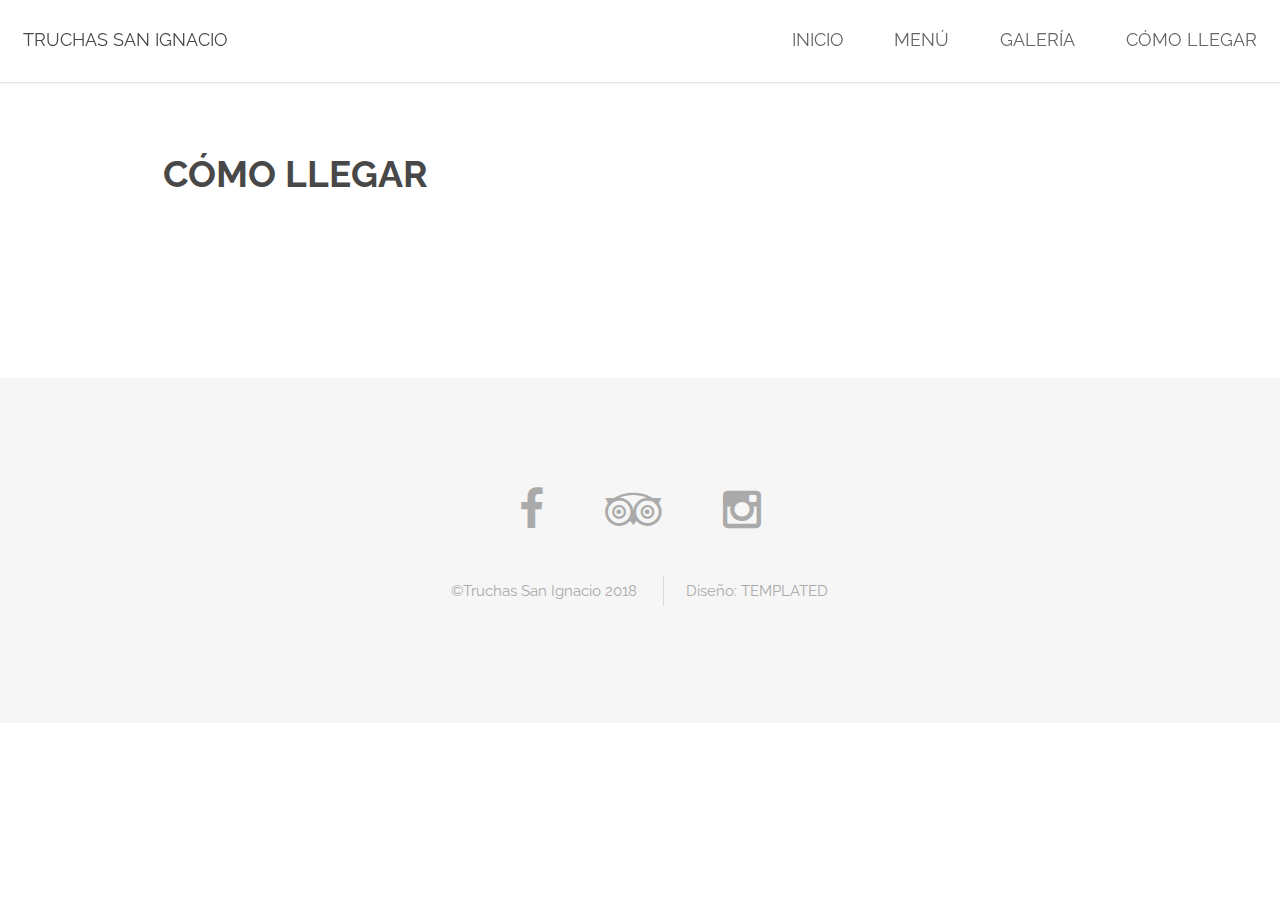
==== ComoLlegar.html @ d3c63e49 "Add files via upload" ====
<!DOCTYPE HTML>
<!--
	Spatial by TEMPLATED
	templated.co @templatedco
	Released for free under the Creative Commons Attribution 3.0 license (templated.co/license)
-->
<html>
	<head>
		<title>Truchas San Ignacio - Cómo Llegar</title>
		<meta charset="utf-8" />
		<meta name="viewport" content="width=device-width, initial-scale=1" />
		<link rel="stylesheet" href="assets/css/main.css" />
	</head>
	<body>

		<!-- Header -->
			<header id="header">
				<h1><a href="welcome.html">Truchas San Ignacio</a></h1>
				<nav id="nav">
					<ul>
						<li><a href="welcome.html">Inicio</a></li>
						<li><a href="Menu.html">Menú</a></li>
						<li><a href="Galeria.html">Galería</a></li>
						<li><a href="Comollegar.html">Cómo llegar</a></li>
					</ul>
				</nav>
			</header>

			<a href="#menu" class="navPanelToggle"><span class="fa fa-bars"></span></a>

		<!-- Main -->
			<section id="main" class="wrapper">
				<div class="container">

					<header class="major special">
						<h2>Cómo Llegar</h2>
						
					</header>

					<a href="#" class="image fit"><img src="images/IMG2.jpg" alt="" /></a>
					

				</div>
			</section>

		<!-- Footer -->
			<footer id="footer">
				<div class="container">
					<ul class="icons">
						<li><a href="https://www.facebook.com/Truchassanignacioorosi/" class="icon fa-facebook"></a></li>
						<li><a href="https://www.tripadvisor.com.mx/Restaurant_Review-g309232-d12902817-Reviews-Truchas_San_Ignacio-Orosi_Province_of_Cartago.html" class="icon fa-tripadvisor"></a></li>
						<li><a href="https://www.instagram.com/truchas_orosi/?hl=es-la" class="icon fa-instagram"></a></li>
					</ul>
					<ul class="copyright">
						<li>&copy;Truchas San Ignacio 2018 </li>
						<li>Diseño: <a href="http://templated.co">TEMPLATED</a></li>
						
					</ul>
				</div>
			</footer>

		<!-- Scripts -->
			<script src="assets/js/jquery.min.js"></script>
			<script src="assets/js/skel.min.js"></script>
			<script src="assets/js/util.js"></script>
			<script src="assets/js/main.js"></script>

	</body>
</html>
---- assets/css/main.css ----
@import url(font-awesome.min.css);
@import url(https://fonts.googleapis.com/css?family=Raleway:400,700);

/*
	Spatial by TEMPLATED
	templated.co @templatedco
	Released for free under the Creative Commons Attribution 3.0 license (templated.co/license)
*/

/* Reset */

	html, body, div, span, applet, object, iframe, h1, h2, h3, h4, h5, h6, p, blockquote, pre, a, abbr, acronym, address, big, cite, code, del, dfn, em, img, ins, kbd, q, s, samp, small, strike, strong, sub, sup, tt, var, b, u, i, center, dl, dt, dd, ol, ul, li, fieldset, form, label, legend, table, caption, tbody, tfoot, thead, tr, th, td, article, aside, canvas, details, embed, figure, figcaption, footer, header, hgroup, menu, nav, output, ruby, section, summary, time, mark, audio, video {
		margin: 0;
		padding: 0;
		border: 0;
		font-size: 100%;
		font: inherit;
		vertical-align: baseline;
	}

	article, aside, details, figcaption, figure, footer, header, hgroup, menu, nav, section {
		display: block;
	}

	body {
		line-height: 1;
	}

	ol, ul {
		list-style: none;
	}

	blockquote, q {
		quotes: none;
	}

	blockquote:before, blockquote:after, q:before, q:after {
		content: '';
		content: none;
	}

	table {
		border-collapse: collapse;
		border-spacing: 0;
	}

	body {
		-webkit-text-size-adjust: none;
	}

/* Box Model */

	*, *:before, *:after {
		-moz-box-sizing: border-box;
		-webkit-box-sizing: border-box;
		box-sizing: border-box;
	}

/* Containers */

	.container {
		margin-left: auto;
		margin-right: auto;
	}

	.container.\31 25\25 {
		width: 100%;
		max-width: 100em;
		min-width: 80em;
	}

	.container.\37 5\25 {
		width: 60em;
	}

	.container.\35 0\25 {
		width: 40em;
	}

	.container.\32 5\25 {
		width: 20em;
	}

	.container {
		width: 80em;
	}

	@media screen and (max-width: 1680px) {

		.container.\31 25\25 {
			width: 100%;
			max-width: 100em;
			min-width: 80em;
		}

		.container.\37 5\25 {
			width: 60em;
		}

		.container.\35 0\25 {
			width: 40em;
		}

		.container.\32 5\25 {
			width: 20em;
		}

		.container {
			width: 80em;
		}

	}

	@media screen and (max-width: 1280px) {

		.container.\31 25\25 {
			width: 100%;
			max-width: 81.25em;
			min-width: 65em;
		}

		.container.\37 5\25 {
			width: 48.75em;
		}

		.container.\35 0\25 {
			width: 32.5em;
		}

		.container.\32 5\25 {
			width: 16.25em;
		}

		.container {
			width: 65em;
		}

	}

	@media screen and (max-width: 980px) {

		.container.\31 25\25 {
			width: 100%;
			max-width: 112.5%;
			min-width: 90%;
		}

		.container.\37 5\25 {
			width: 67.5%;
		}

		.container.\35 0\25 {
			width: 45%;
		}

		.container.\32 5\25 {
			width: 22.5%;
		}

		.container {
			width: 90%;
		}

	}

	@media screen and (max-width: 736px) {

		.container.\31 25\25 {
			width: 100%;
			max-width: 112.5%;
			min-width: 90%;
		}

		.container.\37 5\25 {
			width: 67.5%;
		}

		.container.\35 0\25 {
			width: 45%;
		}

		.container.\32 5\25 {
			width: 22.5%;
		}

		.container {
			width: 90% !important;
		}

	}

	@media screen and (max-width: 480px) {

		.container.\31 25\25 {
			width: 100%;
			max-width: 112.5%;
			min-width: 90%;
		}

		.container.\37 5\25 {
			width: 67.5%;
		}

		.container.\35 0\25 {
			width: 45%;
		}

		.container.\32 5\25 {
			width: 22.5%;
		}

		.container {
			width: 90% !important;
		}

	}

/* Grid */

	.row {
		border-bottom: solid 1px transparent;
		-moz-box-sizing: border-box;
		-webkit-box-sizing: border-box;
		box-sizing: border-box;
	}

	.row > * {
		float: left;
		-moz-box-sizing: border-box;
		-webkit-box-sizing: border-box;
		box-sizing: border-box;
	}

	.row:after, .row:before {
		content: '';
		display: block;
		clear: both;
		height: 0;
	}

	.row.uniform > * > :first-child {
		margin-top: 0;
	}

	.row.uniform > * > :last-child {
		margin-bottom: 0;
	}

	.row.\30 \25 > * {
		padding: 0 0 0 0em;
	}

	.row.\30 \25 {
		margin: 0 0 -1px 0em;
	}

	.row.uniform.\30 \25 > * {
		padding: 0em 0 0 0em;
	}

	.row.uniform.\30 \25 {
		margin: 0em 0 -1px 0em;
	}

	.row > * {
		padding: 0 0 0 2em;
	}

	.row {
		margin: 0 0 -1px -2em;
	}

	.row.uniform > * {
		padding: 2em 0 0 2em;
	}

	.row.uniform {
		margin: -2em 0 -1px -2em;
	}

	.row.\32 00\25 > * {
		padding: 0 0 0 4em;
	}

	.row.\32 00\25 {
		margin: 0 0 -1px -4em;
	}

	.row.uniform.\32 00\25 > * {
		padding: 4em 0 0 4em;
	}

	.row.uniform.\32 00\25 {
		margin: -4em 0 -1px -4em;
	}

	.row.\31 50\25 > * {
		padding: 0 0 0 3em;
	}

	.row.\31 50\25 {
		margin: 0 0 -1px -3em;
	}

	.row.uniform.\31 50\25 > * {
		padding: 3em 0 0 3em;
	}

	.row.uniform.\31 50\25 {
		margin: -3em 0 -1px -3em;
	}

	.row.\35 0\25 > * {
		padding: 0 0 0 1em;
	}

	.row.\35 0\25 {
		margin: 0 0 -1px -1em;
	}

	.row.uniform.\35 0\25 > * {
		padding: 1em 0 0 1em;
	}

	.row.uniform.\35 0\25 {
		margin: -1em 0 -1px -1em;
	}

	.row.\32 5\25 > * {
		padding: 0 0 0 0.5em;
	}

	.row.\32 5\25 {
		margin: 0 0 -1px -0.5em;
	}

	.row.uniform.\32 5\25 > * {
		padding: 0.5em 0 0 0.5em;
	}

	.row.uniform.\32 5\25 {
		margin: -0.5em 0 -1px -0.5em;
	}

	.\31 2u, .\31 2u\24 {
		width: 100%;
		clear: none;
		margin-left: 0;
	}

	.\31 1u, .\31 1u\24 {
		width: 91.6666666667%;
		clear: none;
		margin-left: 0;
	}

	.\31 0u, .\31 0u\24 {
		width: 83.3333333333%;
		clear: none;
		margin-left: 0;
	}

	.\39 u, .\39 u\24 {
		width: 75%;
		clear: none;
		margin-left: 0;
	}

	.\38 u, .\38 u\24 {
		width: 66.6666666667%;
		clear: none;
		margin-left: 0;
	}

	.\37 u, .\37 u\24 {
		width: 58.3333333333%;
		clear: none;
		margin-left: 0;
	}

	.\36 u, .\36 u\24 {
		width: 50%;
		clear: none;
		margin-left: 0;
	}

	.\35 u, .\35 u\24 {
		width: 41.6666666667%;
		clear: none;
		margin-left: 0;
	}

	.\34 u, .\34 u\24 {
		width: 33.3333333333%;
		clear: none;
		margin-left: 0;
	}

	.\33 u, .\33 u\24 {
		width: 25%;
		clear: none;
		margin-left: 0;
	}

	.\32 u, .\32 u\24 {
		width: 16.6666666667%;
		clear: none;
		margin-left: 0;
	}

	.\31 u, .\31 u\24 {
		width: 8.3333333333%;
		clear: none;
		margin-left: 0;
	}

	.\31 2u\24 + *,
	.\31 1u\24 + *,
	.\31 0u\24 + *,
	.\39 u\24 + *,
	.\38 u\24 + *,
	.\37 u\24 + *,
	.\36 u\24 + *,
	.\35 u\24 + *,
	.\34 u\24 + *,
	.\33 u\24 + *,
	.\32 u\24 + *,
	.\31 u\24 + * {
		clear: left;
	}

	.\-11u {
		margin-left: 91.66667%;
	}

	.\-10u {
		margin-left: 83.33333%;
	}

	.\-9u {
		margin-left: 75%;
	}

	.\-8u {
		margin-left: 66.66667%;
	}

	.\-7u {
		margin-left: 58.33333%;
	}

	.\-6u {
		margin-left: 50%;
	}

	.\-5u {
		margin-left: 41.66667%;
	}

	.\-4u {
		margin-left: 33.33333%;
	}

	.\-3u {
		margin-left: 25%;
	}

	.\-2u {
		margin-left: 16.66667%;
	}

	.\-1u {
		margin-left: 8.33333%;
	}

	@media screen and (max-width: 1680px) {

		.row > * {
			padding: 0 0 0 2em;
		}

		.row {
			margin: 0 0 -1px -2em;
		}

		.row.uniform > * {
			padding: 2em 0 0 2em;
		}

		.row.uniform {
			margin: -2em 0 -1px -2em;
		}

		.row.\32 00\25 > * {
			padding: 0 0 0 4em;
		}

		.row.\32 00\25 {
			margin: 0 0 -1px -4em;
		}

		.row.uniform.\32 00\25 > * {
			padding: 4em 0 0 4em;
		}

		.row.uniform.\32 00\25 {
			margin: -4em 0 -1px -4em;
		}

		.row.\31 50\25 > * {
			padding: 0 0 0 3em;
		}

		.row.\31 50\25 {
			margin: 0 0 -1px -3em;
		}

		.row.uniform.\31 50\25 > * {
			padding: 3em 0 0 3em;
		}

		.row.uniform.\31 50\25 {
			margin: -3em 0 -1px -3em;
		}

		.row.\35 0\25 > * {
			padding: 0 0 0 1em;
		}

		.row.\35 0\25 {
			margin: 0 0 -1px -1em;
		}

		.row.uniform.\35 0\25 > * {
			padding: 1em 0 0 1em;
		}

		.row.uniform.\35 0\25 {
			margin: -1em 0 -1px -1em;
		}

		.row.\32 5\25 > * {
			padding: 0 0 0 0.5em;
		}

		.row.\32 5\25 {
			margin: 0 0 -1px -0.5em;
		}

		.row.uniform.\32 5\25 > * {
			padding: 0.5em 0 0 0.5em;
		}

		.row.uniform.\32 5\25 {
			margin: -0.5em 0 -1px -0.5em;
		}

		.\31 2u\28xlarge\29, .\31 2u\24\28xlarge\29 {
			width: 100%;
			clear: none;
			margin-left: 0;
		}

		.\31 1u\28xlarge\29, .\31 1u\24\28xlarge\29 {
			width: 91.6666666667%;
			clear: none;
			margin-left: 0;
		}

		.\31 0u\28xlarge\29, .\31 0u\24\28xlarge\29 {
			width: 83.3333333333%;
			clear: none;
			margin-left: 0;
		}

		.\39 u\28xlarge\29, .\39 u\24\28xlarge\29 {
			width: 75%;
			clear: none;
			margin-left: 0;
		}

		.\38 u\28xlarge\29, .\38 u\24\28xlarge\29 {
			width: 66.6666666667%;
			clear: none;
			margin-left: 0;
		}

		.\37 u\28xlarge\29, .\37 u\24\28xlarge\29 {
			width: 58.3333333333%;
			clear: none;
			margin-left: 0;
		}

		.\36 u\28xlarge\29, .\36 u\24\28xlarge\29 {
			width: 50%;
			clear: none;
			margin-left: 0;
		}

		.\35 u\28xlarge\29, .\35 u\24\28xlarge\29 {
			width: 41.6666666667%;
			clear: none;
			margin-left: 0;
		}

		.\34 u\28xlarge\29, .\34 u\24\28xlarge\29 {
			width: 33.3333333333%;
			clear: none;
			margin-left: 0;
		}

		.\33 u\28xlarge\29, .\33 u\24\28xlarge\29 {
			width: 25%;
			clear: none;
			margin-left: 0;
		}

		.\32 u\28xlarge\29, .\32 u\24\28xlarge\29 {
			width: 16.6666666667%;
			clear: none;
			margin-left: 0;
		}

		.\31 u\28xlarge\29, .\31 u\24\28xlarge\29 {
			width: 8.3333333333%;
			clear: none;
			margin-left: 0;
		}

		.\31 2u\24\28xlarge\29 + *,
		.\31 1u\24\28xlarge\29 + *,
		.\31 0u\24\28xlarge\29 + *,
		.\39 u\24\28xlarge\29 + *,
		.\38 u\24\28xlarge\29 + *,
		.\37 u\24\28xlarge\29 + *,
		.\36 u\24\28xlarge\29 + *,
		.\35 u\24\28xlarge\29 + *,
		.\34 u\24\28xlarge\29 + *,
		.\33 u\24\28xlarge\29 + *,
		.\32 u\24\28xlarge\29 + *,
		.\31 u\24\28xlarge\29 + * {
			clear: left;
		}

		.\-11u\28xlarge\29 {
			margin-left: 91.66667%;
		}

		.\-10u\28xlarge\29 {
			margin-left: 83.33333%;
		}

		.\-9u\28xlarge\29 {
			margin-left: 75%;
		}

		.\-8u\28xlarge\29 {
			margin-left: 66.66667%;
		}

		.\-7u\28xlarge\29 {
			margin-left: 58.33333%;
		}

		.\-6u\28xlarge\29 {
			margin-left: 50%;
		}

		.\-5u\28xlarge\29 {
			margin-left: 41.66667%;
		}

		.\-4u\28xlarge\29 {
			margin-left: 33.33333%;
		}

		.\-3u\28xlarge\29 {
			margin-left: 25%;
		}

		.\-2u\28xlarge\29 {
			margin-left: 16.66667%;
		}

		.\-1u\28xlarge\29 {
			margin-left: 8.33333%;
		}

	}

	@media screen and (max-width: 1280px) {

		.row > * {
			padding: 0 0 0 1.5em;
		}

		.row {
			margin: 0 0 -1px -1.5em;
		}

		.row.uniform > * {
			padding: 1.5em 0 0 1.5em;
		}

		.row.uniform {
			margin: -1.5em 0 -1px -1.5em;
		}

		.row.\32 00\25 > * {
			padding: 0 0 0 3em;
		}

		.row.\32 00\25 {
			margin: 0 0 -1px -3em;
		}

		.row.uniform.\32 00\25 > * {
			padding: 3em 0 0 3em;
		}

		.row.uniform.\32 00\25 {
			margin: -3em 0 -1px -3em;
		}

		.row.\31 50\25 > * {
			padding: 0 0 0 2.25em;
		}

		.row.\31 50\25 {
			margin: 0 0 -1px -2.25em;
		}

		.row.uniform.\31 50\25 > * {
			padding: 2.25em 0 0 2.25em;
		}

		.row.uniform.\31 50\25 {
			margin: -2.25em 0 -1px -2.25em;
		}

		.row.\35 0\25 > * {
			padding: 0 0 0 0.75em;
		}

		.row.\35 0\25 {
			margin: 0 0 -1px -0.75em;
		}

		.row.uniform.\35 0\25 > * {
			padding: 0.75em 0 0 0.75em;
		}

		.row.uniform.\35 0\25 {
			margin: -0.75em 0 -1px -0.75em;
		}

		.row.\32 5\25 > * {
			padding: 0 0 0 0.375em;
		}

		.row.\32 5\25 {
			margin: 0 0 -1px -0.375em;
		}

		.row.uniform.\32 5\25 > * {
			padding: 0.375em 0 0 0.375em;
		}

		.row.uniform.\32 5\25 {
			margin: -0.375em 0 -1px -0.375em;
		}

		.\31 2u\28large\29, .\31 2u\24\28large\29 {
			width: 100%;
			clear: none;
			margin-left: 0;
		}

		.\31 1u\28large\29, .\31 1u\24\28large\29 {
			width: 91.6666666667%;
			clear: none;
			margin-left: 0;
		}

		.\31 0u\28large\29, .\31 0u\24\28large\29 {
			width: 83.3333333333%;
			clear: none;
			margin-left: 0;
		}

		.\39 u\28large\29, .\39 u\24\28large\29 {
			width: 75%;
			clear: none;
			margin-left: 0;
		}

		.\38 u\28large\29, .\38 u\24\28large\29 {
			width: 66.6666666667%;
			clear: none;
			margin-left: 0;
		}

		.\37 u\28large\29, .\37 u\24\28large\29 {
			width: 58.3333333333%;
			clear: none;
			margin-left: 0;
		}

		.\36 u\28large\29, .\36 u\24\28large\29 {
			width: 50%;
			clear: none;
			margin-left: 0;
		}

		.\35 u\28large\29, .\35 u\24\28large\29 {
			width: 41.6666666667%;
			clear: none;
			margin-left: 0;
		}

		.\34 u\28large\29, .\34 u\24\28large\29 {
			width: 33.3333333333%;
			clear: none;
			margin-left: 0;
		}

		.\33 u\28large\29, .\33 u\24\28large\29 {
			width: 25%;
			clear: none;
			margin-left: 0;
		}

		.\32 u\28large\29, .\32 u\24\28large\29 {
			width: 16.6666666667%;
			clear: none;
			margin-left: 0;
		}

		.\31 u\28large\29, .\31 u\24\28large\29 {
			width: 8.3333333333%;
			clear: none;
			margin-left: 0;
		}

		.\31 2u\24\28large\29 + *,
		.\31 1u\24\28large\29 + *,
		.\31 0u\24\28large\29 + *,
		.\39 u\24\28large\29 + *,
		.\38 u\24\28large\29 + *,
		.\37 u\24\28large\29 + *,
		.\36 u\24\28large\29 + *,
		.\35 u\24\28large\29 + *,
		.\34 u\24\28large\29 + *,
		.\33 u\24\28large\29 + *,
		.\32 u\24\28large\29 + *,
		.\31 u\24\28large\29 + * {
			clear: left;
		}

		.\-11u\28large\29 {
			margin-left: 91.66667%;
		}

		.\-10u\28large\29 {
			margin-left: 83.33333%;
		}

		.\-9u\28large\29 {
			margin-left: 75%;
		}

		.\-8u\28large\29 {
			margin-left: 66.66667%;
		}

		.\-7u\28large\29 {
			margin-left: 58.33333%;
		}

		.\-6u\28large\29 {
			margin-left: 50%;
		}

		.\-5u\28large\29 {
			margin-left: 41.66667%;
		}

		.\-4u\28large\29 {
			margin-left: 33.33333%;
		}

		.\-3u\28large\29 {
			margin-left: 25%;
		}

		.\-2u\28large\29 {
			margin-left: 16.66667%;
		}

		.\-1u\28large\29 {
			margin-left: 8.33333%;
		}

	}

	@media screen and (max-width: 980px) {

		.row > * {
			padding: 0 0 0 1.5em;
		}

		.row {
			margin: 0 0 -1px -1.5em;
		}

		.row.uniform > * {
			padding: 1.5em 0 0 1.5em;
		}

		.row.uniform {
			margin: -1.5em 0 -1px -1.5em;
		}

		.row.\32 00\25 > * {
			padding: 0 0 0 3em;
		}

		.row.\32 00\25 {
			margin: 0 0 -1px -3em;
		}

		.row.uniform.\32 00\25 > * {
			padding: 3em 0 0 3em;
		}

		.row.uniform.\32 00\25 {
			margin: -3em 0 -1px -3em;
		}

		.row.\31 50\25 > * {
			padding: 0 0 0 2.25em;
		}

		.row.\31 50\25 {
			margin: 0 0 -1px -2.25em;
		}

		.row.uniform.\31 50\25 > * {
			padding: 2.25em 0 0 2.25em;
		}

		.row.uniform.\31 50\25 {
			margin: -2.25em 0 -1px -2.25em;
		}

		.row.\35 0\25 > * {
			padding: 0 0 0 0.75em;
		}

		.row.\35 0\25 {
			margin: 0 0 -1px -0.75em;
		}

		.row.uniform.\35 0\25 > * {
			padding: 0.75em 0 0 0.75em;
		}

		.row.uniform.\35 0\25 {
			margin: -0.75em 0 -1px -0.75em;
		}

		.row.\32 5\25 > * {
			padding: 0 0 0 0.375em;
		}

		.row.\32 5\25 {
			margin: 0 0 -1px -0.375em;
		}

		.row.uniform.\32 5\25 > * {
			padding: 0.375em 0 0 0.375em;
		}

		.row.uniform.\32 5\25 {
			margin: -0.375em 0 -1px -0.375em;
		}

		.\31 2u\28medium\29, .\31 2u\24\28medium\29 {
			width: 100%;
			clear: none;
			margin-left: 0;
		}

		.\31 1u\28medium\29, .\31 1u\24\28medium\29 {
			width: 91.6666666667%;
			clear: none;
			margin-left: 0;
		}

		.\31 0u\28medium\29, .\31 0u\24\28medium\29 {
			width: 83.3333333333%;
			clear: none;
			margin-left: 0;
		}

		.\39 u\28medium\29, .\39 u\24\28medium\29 {
			width: 75%;
			clear: none;
			margin-left: 0;
		}

		.\38 u\28medium\29, .\38 u\24\28medium\29 {
			width: 66.6666666667%;
			clear: none;
			margin-left: 0;
		}

		.\37 u\28medium\29, .\37 u\24\28medium\29 {
			width: 58.3333333333%;
			clear: none;
			margin-left: 0;
		}

		.\36 u\28medium\29, .\36 u\24\28medium\29 {
			width: 50%;
			clear: none;
			margin-left: 0;
		}

		.\35 u\28medium\29, .\35 u\24\28medium\29 {
			width: 41.6666666667%;
			clear: none;
			margin-left: 0;
		}

		.\34 u\28medium\29, .\34 u\24\28medium\29 {
			width: 33.3333333333%;
			clear: none;
			margin-left: 0;
		}

		.\33 u\28medium\29, .\33 u\24\28medium\29 {
			width: 25%;
			clear: none;
			margin-left: 0;
		}

		.\32 u\28medium\29, .\32 u\24\28medium\29 {
			width: 16.6666666667%;
			clear: none;
			margin-left: 0;
		}

		.\31 u\28medium\29, .\31 u\24\28medium\29 {
			width: 8.3333333333%;
			clear: none;
			margin-left: 0;
		}

		.\31 2u\24\28medium\29 + *,
		.\31 1u\24\28medium\29 + *,
		.\31 0u\24\28medium\29 + *,
		.\39 u\24\28medium\29 + *,
		.\38 u\24\28medium\29 + *,
		.\37 u\24\28medium\29 + *,
		.\36 u\24\28medium\29 + *,
		.\35 u\24\28medium\29 + *,
		.\34 u\24\28medium\29 + *,
		.\33 u\24\28medium\29 + *,
		.\32 u\24\28medium\29 + *,
		.\31 u\24\28medium\29 + * {
			clear: left;
		}

		.\-11u\28medium\29 {
			margin-left: 91.66667%;
		}

		.\-10u\28medium\29 {
			margin-left: 83.33333%;
		}

		.\-9u\28medium\29 {
			margin-left: 75%;
		}

		.\-8u\28medium\29 {
			margin-left: 66.66667%;
		}

		.\-7u\28medium\29 {
			margin-left: 58.33333%;
		}

		.\-6u\28medium\29 {
			margin-left: 50%;
		}

		.\-5u\28medium\29 {
			margin-left: 41.66667%;
		}

		.\-4u\28medium\29 {
			margin-left: 33.33333%;
		}

		.\-3u\28medium\29 {
			margin-left: 25%;
		}

		.\-2u\28medium\29 {
			margin-left: 16.66667%;
		}

		.\-1u\28medium\29 {
			margin-left: 8.33333%;
		}

	}

	@media screen and (max-width: 736px) {

		.row > * {
			padding: 0 0 0 1.25em;
		}

		.row {
			margin: 0 0 -1px -1.25em;
		}

		.row.uniform > * {
			padding: 1.25em 0 0 1.25em;
		}

		.row.uniform {
			margin: -1.25em 0 -1px -1.25em;
		}

		.row.\32 00\25 > * {
			padding: 0 0 0 2.5em;
		}

		.row.\32 00\25 {
			margin: 0 0 -1px -2.5em;
		}

		.row.uniform.\32 00\25 > * {
			padding: 2.5em 0 0 2.5em;
		}

		.row.uniform.\32 00\25 {
			margin: -2.5em 0 -1px -2.5em;
		}

		.row.\31 50\25 > * {
			padding: 0 0 0 1.875em;
		}

		.row.\31 50\25 {
			margin: 0 0 -1px -1.875em;
		}

		.row.uniform.\31 50\25 > * {
			padding: 1.875em 0 0 1.875em;
		}

		.row.uniform.\31 50\25 {
			margin: -1.875em 0 -1px -1.875em;
		}

		.row.\35 0\25 > * {
			padding: 0 0 0 0.625em;
		}

		.row.\35 0\25 {
			margin: 0 0 -1px -0.625em;
		}

		.row.uniform.\35 0\25 > * {
			padding: 0.625em 0 0 0.625em;
		}

		.row.uniform.\35 0\25 {
			margin: -0.625em 0 -1px -0.625em;
		}

		.row.\32 5\25 > * {
			padding: 0 0 0 0.3125em;
		}

		.row.\32 5\25 {
			margin: 0 0 -1px -0.3125em;
		}

		.row.uniform.\32 5\25 > * {
			padding: 0.3125em 0 0 0.3125em;
		}

		.row.uniform.\32 5\25 {
			margin: -0.3125em 0 -1px -0.3125em;
		}

		.\31 2u\28small\29, .\31 2u\24\28small\29 {
			width: 100%;
			clear: none;
			margin-left: 0;
		}

		.\31 1u\28small\29, .\31 1u\24\28small\29 {
			width: 91.6666666667%;
			clear: none;
			margin-left: 0;
		}

		.\31 0u\28small\29, .\31 0u\24\28small\29 {
			width: 83.3333333333%;
			clear: none;
			margin-left: 0;
		}

		.\39 u\28small\29, .\39 u\24\28small\29 {
			width: 75%;
			clear: none;
			margin-left: 0;
		}

		.\38 u\28small\29, .\38 u\24\28small\29 {
			width: 66.6666666667%;
			clear: none;
			margin-left: 0;
		}

		.\37 u\28small\29, .\37 u\24\28small\29 {
			width: 58.3333333333%;
			clear: none;
			margin-left: 0;
		}

		.\36 u\28small\29, .\36 u\24\28small\29 {
			width: 50%;
			clear: none;
			margin-left: 0;
		}

		.\35 u\28small\29, .\35 u\24\28small\29 {
			width: 41.6666666667%;
			clear: none;
			margin-left: 0;
		}

		.\34 u\28small\29, .\34 u\24\28small\29 {
			width: 33.3333333333%;
			clear: none;
			margin-left: 0;
		}

		.\33 u\28small\29, .\33 u\24\28small\29 {
			width: 25%;
			clear: none;
			margin-left: 0;
		}

		.\32 u\28small\29, .\32 u\24\28small\29 {
			width: 16.6666666667%;
			clear: none;
			margin-left: 0;
		}

		.\31 u\28small\29, .\31 u\24\28small\29 {
			width: 8.3333333333%;
			clear: none;
			margin-left: 0;
		}

		.\31 2u\24\28small\29 + *,
		.\31 1u\24\28small\29 + *,
		.\31 0u\24\28small\29 + *,
		.\39 u\24\28small\29 + *,
		.\38 u\24\28small\29 + *,
		.\37 u\24\28small\29 + *,
		.\36 u\24\28small\29 + *,
		.\35 u\24\28small\29 + *,
		.\34 u\24\28small\29 + *,
		.\33 u\24\28small\29 + *,
		.\32 u\24\28small\29 + *,
		.\31 u\24\28small\29 + * {
			clear: left;
		}

		.\-11u\28small\29 {
			margin-left: 91.66667%;
		}

		.\-10u\28small\29 {
			margin-left: 83.33333%;
		}

		.\-9u\28small\29 {
			margin-left: 75%;
		}

		.\-8u\28small\29 {
			margin-left: 66.66667%;
		}

		.\-7u\28small\29 {
			margin-left: 58.33333%;
		}

		.\-6u\28small\29 {
			margin-left: 50%;
		}

		.\-5u\28small\29 {
			margin-left: 41.66667%;
		}

		.\-4u\28small\29 {
			margin-left: 33.33333%;
		}

		.\-3u\28small\29 {
			margin-left: 25%;
		}

		.\-2u\28small\29 {
			margin-left: 16.66667%;
		}

		.\-1u\28small\29 {
			margin-left: 8.33333%;
		}

	}

	@media screen and (max-width: 480px) {

		.row > * {
			padding: 0 0 0 1.25em;
		}

		.row {
			margin: 0 0 -1px -1.25em;
		}

		.row.uniform > * {
			padding: 1.25em 0 0 1.25em;
		}

		.row.uniform {
			margin: -1.25em 0 -1px -1.25em;
		}

		.row.\32 00\25 > * {
			padding: 0 0 0 2.5em;
		}

		.row.\32 00\25 {
			margin: 0 0 -1px -2.5em;
		}

		.row.uniform.\32 00\25 > * {
			padding: 2.5em 0 0 2.5em;
		}

		.row.uniform.\32 00\25 {
			margin: -2.5em 0 -1px -2.5em;
		}

		.row.\31 50\25 > * {
			padding: 0 0 0 1.875em;
		}

		.row.\31 50\25 {
			margin: 0 0 -1px -1.875em;
		}

		.row.uniform.\31 50\25 > * {
			padding: 1.875em 0 0 1.875em;
		}

		.row.uniform.\31 50\25 {
			margin: -1.875em 0 -1px -1.875em;
		}

		.row.\35 0\25 > * {
			padding: 0 0 0 0.625em;
		}

		.row.\35 0\25 {
			margin: 0 0 -1px -0.625em;
		}

		.row.uniform.\35 0\25 > * {
			padding: 0.625em 0 0 0.625em;
		}

		.row.uniform.\35 0\25 {
			margin: -0.625em 0 -1px -0.625em;
		}

		.row.\32 5\25 > * {
			padding: 0 0 0 0.3125em;
		}

		.row.\32 5\25 {
			margin: 0 0 -1px -0.3125em;
		}

		.row.uniform.\32 5\25 > * {
			padding: 0.3125em 0 0 0.3125em;
		}

		.row.uniform.\32 5\25 {
			margin: -0.3125em 0 -1px -0.3125em;
		}

		.\31 2u\28xsmall\29, .\31 2u\24\28xsmall\29 {
			width: 100%;
			clear: none;
			margin-left: 0;
		}

		.\31 1u\28xsmall\29, .\31 1u\24\28xsmall\29 {
			width: 91.6666666667%;
			clear: none;
			margin-left: 0;
		}

		.\31 0u\28xsmall\29, .\31 0u\24\28xsmall\29 {
			width: 83.3333333333%;
			clear: none;
			margin-left: 0;
		}

		.\39 u\28xsmall\29, .\39 u\24\28xsmall\29 {
			width: 75%;
			clear: none;
			margin-left: 0;
		}

		.\38 u\28xsmall\29, .\38 u\24\28xsmall\29 {
			width: 66.6666666667%;
			clear: none;
			margin-left: 0;
		}

		.\37 u\28xsmall\29, .\37 u\24\28xsmall\29 {
			width: 58.3333333333%;
			clear: none;
			margin-left: 0;
		}

		.\36 u\28xsmall\29, .\36 u\24\28xsmall\29 {
			width: 50%;
			clear: none;
			margin-left: 0;
		}

		.\35 u\28xsmall\29, .\35 u\24\28xsmall\29 {
			width: 41.6666666667%;
			clear: none;
			margin-left: 0;
		}

		.\34 u\28xsmall\29, .\34 u\24\28xsmall\29 {
			width: 33.3333333333%;
			clear: none;
			margin-left: 0;
		}

		.\33 u\28xsmall\29, .\33 u\24\28xsmall\29 {
			width: 25%;
			clear: none;
			margin-left: 0;
		}

		.\32 u\28xsmall\29, .\32 u\24\28xsmall\29 {
			width: 16.6666666667%;
			clear: none;
			margin-left: 0;
		}

		.\31 u\28xsmall\29, .\31 u\24\28xsmall\29 {
			width: 8.3333333333%;
			clear: none;
			margin-left: 0;
		}

		.\31 2u\24\28xsmall\29 + *,
		.\31 1u\24\28xsmall\29 + *,
		.\31 0u\24\28xsmall\29 + *,
		.\39 u\24\28xsmall\29 + *,
		.\38 u\24\28xsmall\29 + *,
		.\37 u\24\28xsmall\29 + *,
		.\36 u\24\28xsmall\29 + *,
		.\35 u\24\28xsmall\29 + *,
		.\34 u\24\28xsmall\29 + *,
		.\33 u\24\28xsmall\29 + *,
		.\32 u\24\28xsmall\29 + *,
		.\31 u\24\28xsmall\29 + * {
			clear: left;
		}

		.\-11u\28xsmall\29 {
			margin-left: 91.66667%;
		}

		.\-10u\28xsmall\29 {
			margin-left: 83.33333%;
		}

		.\-9u\28xsmall\29 {
			margin-left: 75%;
		}

		.\-8u\28xsmall\29 {
			margin-left: 66.66667%;
		}

		.\-7u\28xsmall\29 {
			margin-left: 58.33333%;
		}

		.\-6u\28xsmall\29 {
			margin-left: 50%;
		}

		.\-5u\28xsmall\29 {
			margin-left: 41.66667%;
		}

		.\-4u\28xsmall\29 {
			margin-left: 33.33333%;
		}

		.\-3u\28xsmall\29 {
			margin-left: 25%;
		}

		.\-2u\28xsmall\29 {
			margin-left: 16.66667%;
		}

		.\-1u\28xsmall\29 {
			margin-left: 8.33333%;
		}

	}

/* Basic */

	@-ms-viewport {
		width: device-width;
	}

	body {
		-ms-overflow-style: scrollbar;
	}

	@media screen and (max-width: 480px) {

		html, body {
			min-width: 320px;
		}

	}

	body {
		background: #fff;
		padding-top: 6em;
	}

		body.landing {
			padding-top: 0 !important;
		}

		@media screen and (max-width: 980px) {

			body {
				padding-top: 2em;
			}

		}

		body.is-loading *, body.is-loading *:before, body.is-loading *:after {
			-moz-animation: none !important;
			-webkit-animation: none !important;
			-ms-animation: none !important;
			animation: none !important;
			-moz-transition: none !important;
			-webkit-transition: none !important;
			-ms-transition: none !important;
			transition: none !important;
		}

/* Type */

	body {
		background-color: #fff;
		color: #666;
	}

	body, input, select, textarea {
		font-family: "Raleway", Arial, Helvetica, sans-serif;
		font-size: 13pt;
		font-weight: 400;
		line-height: 2em;
	}

		@media screen and (max-width: 1680px) {

			body, input, select, textarea {
				font-size: 11pt;
			}

		}

		@media screen and (max-width: 1280px) {

			body, input, select, textarea {
				font-size: 11pt;
			}

		}

		@media screen and (max-width: 980px) {

			body, input, select, textarea {
				font-size: 12pt;
			}

		}

		@media screen and (max-width: 736px) {

			body, input, select, textarea {
				font-size: 12pt;
			}

		}

		@media screen and (max-width: 480px) {

			body, input, select, textarea {
				font-size: 12pt;
			}

		}

	a {
		text-decoration: underline;
		color: #f32853;
	}

		a:hover {
			text-decoration: none;
		}

	strong, b {
		color: #484848;
		font-weight: 700;
	}

	em, i {
		font-style: italic;
	}

	p {
		margin: 0 0 2em 0;
	}

	h1, h2, h3, h4, h5, h6 {
		color: #484848;
		font-weight: 700;
		line-height: 1em;
		margin: 0 0 1em 0;
		text-transform: uppercase;
	}

		h1 a, h2 a, h3 a, h4 a, h5 a, h6 a {
			color: inherit;
			text-decoration: none;
		}

	h2 {
		font-size: 1.75em;
		line-height: 1.5em;
	}

	h3 {
		font-size: 1.35em;
		line-height: 1.5em;
	}

	h4 {
		font-size: 1.1em;
		line-height: 1.5em;
	}

	h5 {
		font-size: 0.9em;
		line-height: 1.5em;
	}

	h6 {
		font-size: 0.7em;
		line-height: 1.5em;
	}

	sub {
		font-size: 0.8em;
		position: relative;
		top: 0.5em;
	}

	sup {
		font-size: 0.8em;
		position: relative;
		top: -0.5em;
	}

	blockquote {
		border-left: solid 4px;
		font-style: italic;
		margin: 0 0 2em 0;
		padding: 0.5em 0 0.5em 2em;
	}

	code {
		background: rgba(144, 144, 144, 0.075);
		border-radius: 4px;
		border: solid 1px;
		font-family: "Courier New", monospace;
		font-size: 0.9em;
		margin: 0 0.25em;
		padding: 0.25em 0.65em;
	}

	pre {
		-webkit-overflow-scrolling: touch;
		font-family: "Courier New", monospace;
		font-size: 0.9em;
		margin: 0 0 2em 0;
	}

		pre code {
			display: block;
			line-height: 1.75;
			padding: 1em 1.5em;
			overflow-x: auto;
		}

	hr {
		border: 0;
		border-bottom: solid 1px rgba(144, 144, 144, 0.25);
		margin: 2em 0;
	}

		hr.major {
			margin: 3em 0;
		}

	.align-left {
		text-align: left;
	}

	.align-center {
		text-align: center;
	}

	.align-right {
		text-align: right;
	}

/* Box */

	.box {
		border-radius: 4px;
		border: solid 1px rgba(144, 144, 144, 0.25);
		margin-bottom: 2em;
		padding: 1.5em;
	}

		.box > :last-child,
		.box > :last-child > :last-child,
		.box > :last-child > :last-child > :last-child {
			margin-bottom: 0;
		}

		.box.alt {
			border: 0;
			border-radius: 0;
			padding: 0;
		}

/* Button */

	input[type="submit"],
	input[type="reset"],
	input[type="button"],
	button,
	.button {
		-moz-appearance: none;
		-webkit-appearance: none;
		-ms-appearance: none;
		appearance: none;
		-moz-transition: background-color 0.2s ease-in-out, color 0.2s ease-in-out;
		-webkit-transition: background-color 0.2s ease-in-out, color 0.2s ease-in-out;
		-ms-transition: background-color 0.2s ease-in-out, color 0.2s ease-in-out;
		transition: background-color 0.2s ease-in-out, color 0.2s ease-in-out;
		background-color: #128714;
		border-radius: 4px;
		color: #ffffff !important;
		border: 0;
		cursor: pointer;
		display: inline-block;
		font-weight: 700;
		height: 3.15em;
		line-height: 3.25em;
		padding: 0 2.2em;
		text-align: center;
		text-decoration: none;
		text-transform: uppercase;
		white-space: nowrap;
	}

		input[type="submit"]:hover,
		input[type="reset"]:hover,
		input[type="button"]:hover,
		button:hover,
		.button:hover {
			background-color: #3e3c45;
		}

		input[type="submit"]:active,
		input[type="reset"]:active,
		input[type="button"]:active,
		button:active,
		.button:active {
			background-color: #262429;
		}

		input[type="submit"].icon,
		input[type="reset"].icon,
		input[type="button"].icon,
		button.icon,
		.button.icon {
			padding-left: 1.35em;
		}

			input[type="submit"].icon:before,
			input[type="reset"].icon:before,
			input[type="button"].icon:before,
			button.icon:before,
			.button.icon:before {
				margin-right: 0.5em;
			}

		input[type="submit"].fit,
		input[type="reset"].fit,
		input[type="button"].fit,
		button.fit,
		.button.fit {
			display: block;
			margin: 0 0 1em 0;
			width: 100%;
		}

		input[type="submit"].small,
		input[type="reset"].small,
		input[type="button"].small,
		button.small,
		.button.small {
			font-size: 0.8em;
		}

		input[type="submit"].big,
		input[type="reset"].big,
		input[type="button"].big,
		button.big,
		.button.big {
			font-size: 1.35em;
		}

		input[type="submit"].disabled, input[type="submit"]:disabled,
		input[type="reset"].disabled,
		input[type="reset"]:disabled,
		input[type="button"].disabled,
		input[type="button"]:disabled,
		button.disabled,
		button:disabled,
		.button.disabled,
		.button:disabled {
			-moz-pointer-events: none;
			-webkit-pointer-events: none;
			-ms-pointer-events: none;
			pointer-events: none;
			background-color: #666 !important;
			box-shadow: inset 0 -0.15em 0 0 rgba(0, 0, 0, 0.15);
			color: #fff !important;
			cursor: default;
			opacity: 0.25;
		}

		input[type="submit"].alt,
		input[type="reset"].alt,
		input[type="button"].alt,
		button.alt,
		.button.alt {
			background-color: transparent;
			box-shadow: inset 0 0 0 2px rgba(144, 144, 144, 0.25);
			color: #484848 !important;
		}

			input[type="submit"].alt:hover,
			input[type="reset"].alt:hover,
			input[type="button"].alt:hover,
			button.alt:hover,
			.button.alt:hover {
				background-color: rgba(144, 144, 144, 0.075);
			}

			input[type="submit"].alt:active,
			input[type="reset"].alt:active,
			input[type="button"].alt:active,
			button.alt:active,
			.button.alt:active {
				background-color: rgba(144, 144, 144, 0.2);
			}

			input[type="submit"].alt.icon:before,
			input[type="reset"].alt.icon:before,
			input[type="button"].alt.icon:before,
			button.alt.icon:before,
			.button.alt.icon:before {
				color: #aaa;
			}

		input[type="submit"].special,
		input[type="reset"].special,
		input[type="button"].special,
		button.special,
		.button.special {
			background-color: #f32853;
			color: #ffffff !important;
		}

			input[type="submit"].special:hover,
			input[type="reset"].special:hover,
			input[type="button"].special:hover,
			button.special:hover,
			.button.special:hover {
				background-color: #f44066;
			}

			input[type="submit"].special:active,
			input[type="reset"].special:active,
			input[type="button"].special:active,
			button.special:active,
			.button.special:active {
				background-color: #f21040;
			}

		@media screen and (max-width: 480px) {

			input[type="submit"],
			input[type="reset"],
			input[type="button"],
			button,
			.button {
				padding: 0;
			}

		}

/* Feature */

	.feature-grid {
		position: relative;
	}

		.feature-grid:after {
			clear: both;
			content: '';
			display: block;
		}

		.feature-grid .feature {
			display: inline-block;
			float: left;
			margin-bottom: 3em;
			width: 50%;
		}

			.feature-grid .feature .content {
				width: 60%;
			}

			.feature-grid .feature .image {
				width: 30%;
			}

				.feature-grid .feature .image img {
					display: inline;
					max-width: 100%;
				}

			.feature-grid .feature:nth-child(odd) .content, .feature-grid .feature:nth-child(odd) .image {
				float: right;
				margin-right: 5%;
				text-align: right;
			}

			.feature-grid .feature:nth-child(even) .content, .feature-grid .feature:nth-child(even) .image {
				float: left;
				margin-left: 5%;
				text-align: left;
			}

		@media screen and (max-width: 1280px) {

			.feature-grid .feature {
				margin-bottom: 2em;
			}

		}

		@media screen and (max-width: 980px) {

			.feature-grid .feature {
				display: block;
				width: 100%;
			}

				.feature-grid .feature .content {
					width: 65%;
				}

				.feature-grid .feature .image {
					margin-left: 0 !important;
					margin-right: 0 !important;
				}

		}

		@media screen and (max-width: 736px) {

			.feature-grid .feature {
				margin-bottom: 1em;
			}

		}

		@media screen and (max-width: 480px) {

			.feature-grid .feature .content,
			.feature-grid .feature .image {
				display: block;
				margin-left: 0 !important;
				margin-right: 0 !important;
				text-align: center !important;
				width: 100%;
			}

			.feature-grid .feature .image {
				margin-bottom: 1em;
			}

		}

/* Form */

	form {
		margin: 0 0 2em 0;
	}

	label {
		color: #484848;
		display: block;
		font-size: 0.9em;
		font-weight: 700;
		margin: 0 0 1em 0;
	}

	input[type="text"],
	input[type="password"],
	input[type="email"],
	select,
	textarea {
		-moz-appearance: none;
		-webkit-appearance: none;
		-ms-appearance: none;
		appearance: none;
		background: rgba(144, 144, 144, 0.075);
		border-radius: 4px;
		border: none;
		border: solid 1px rgba(144, 144, 144, 0.25);
		color: inherit;
		display: block;
		outline: 0;
		padding: 0 1em;
		text-decoration: none;
		width: 100%;
	}

		input[type="text"]:invalid,
		input[type="password"]:invalid,
		input[type="email"]:invalid,
		select:invalid,
		textarea:invalid {
			box-shadow: none;
		}

		input[type="text"]:focus,
		input[type="password"]:focus,
		input[type="email"]:focus,
		select:focus,
		textarea:focus {
			border-color: #f32853;
			box-shadow: 0 0 0 1px #f32853;
		}

	.select-wrapper {
		text-decoration: none;
		text-decoration: none;
		display: block;
		position: relative;
	}

		.select-wrapper:before {
			-moz-osx-font-smoothing: grayscale;
			-webkit-font-smoothing: antialiased;
			font-family: FontAwesome;
			font-style: normal;
			font-weight: normal;
			text-transform: none !important;
		}

		.select-wrapper:before {
			content: '\f078';
			color: rgba(144, 144, 144, 0.25);
			display: block;
			height: 2.75em;
			line-height: 2.75em;
			pointer-events: none;
			position: absolute;
			right: 0;
			text-align: center;
			top: 0;
			width: 2.75em;
		}

		.select-wrapper select::-ms-expand {
			display: none;
		}

	input[type="text"],
	input[type="password"],
	input[type="email"],
	select {
		height: 2.75em;
	}

	textarea {
		padding: 0.75em 1em;
	}

	input[type="checkbox"],
	input[type="radio"] {
		-moz-appearance: none;
		-webkit-appearance: none;
		-ms-appearance: none;
		appearance: none;
		display: block;
		float: left;
		margin-right: -2em;
		opacity: 0;
		width: 1em;
		z-index: -1;
	}

		input[type="checkbox"] + label,
		input[type="radio"] + label {
			text-decoration: none;
			color: #666;
			cursor: pointer;
			display: inline-block;
			font-size: 1em;
			font-weight: 400;
			padding-left: 2.4em;
			padding-right: 0.75em;
			position: relative;
		}

			input[type="checkbox"] + label:before,
			input[type="radio"] + label:before {
				-moz-osx-font-smoothing: grayscale;
				-webkit-font-smoothing: antialiased;
				font-family: FontAwesome;
				font-style: normal;
				font-weight: normal;
				text-transform: none !important;
			}

			input[type="checkbox"] + label:before,
			input[type="radio"] + label:before {
				background: rgba(144, 144, 144, 0.075);
				border-radius: 4px;
				border: solid 1px rgba(144, 144, 144, 0.25);
				content: '';
				display: inline-block;
				height: 1.65em;
				left: 0;
				line-height: 1.58125em;
				position: absolute;
				text-align: center;
				top: 0;
				width: 1.65em;
			}

		input[type="checkbox"]:checked + label:before,
		input[type="radio"]:checked + label:before {
			content: '\f00c';
			background: #323037;
			border-color: #323037;
			color: #ffffff;
		}

		input[type="checkbox"]:focus + label:before,
		input[type="radio"]:focus + label:before {
			border-color: #f32853;
			box-shadow: 0 0 0 1px #f32853;
		}

	input[type="checkbox"] + label:before {
		border-radius: 4px;
	}

	input[type="radio"] + label:before {
		border-radius: 100%;
	}

	::-webkit-input-placeholder {
		opacity: 1.0;
		color: #aaa !important;
	}

	:-moz-placeholder {
		opacity: 1.0;
		color: #aaa !important;
	}

	::-moz-placeholder {
		opacity: 1.0;
		color: #aaa !important;
	}

	:-ms-input-placeholder {
		opacity: 1.0;
		color: #aaa !important;
	}

	.formerize-placeholder {
		opacity: 1.0;
		color: #aaa !important;
	}

/* Icon */

	.icon {
		text-decoration: none;
		border-bottom: none;
		position: relative;
	}

		.icon:before {
			-moz-osx-font-smoothing: grayscale;
			-webkit-font-smoothing: antialiased;
			font-family: FontAwesome;
			font-style: normal;
			font-weight: normal;
			text-transform: none !important;
		}

		.icon > .label {
			display: none;
		}

/* Image */

	.image {
		border-radius: 4px;
		border: 0;
		display: inline-block;
		position: relative;
	}

		.image img {
			border-radius: 4px;
			display: block;
		}

		.image.left, .image.right {
			max-width: 40%;
		}

			.image.left img, .image.right img {
				width: 100%;
			}

		.image.left {
			float: left;
			padding: 0 1.5em 1em 0;
			top: 0.25em;
		}

		.image.right {
			float: right;
			padding: 0 0 1em 1.5em;
			top: 0.25em;
		}

		.image.fit {
			display: block;
			margin: 0 0 2em 0;
			width: 100%;
		}

			.image.fit img {
				width: 100%;
			}

		.image.rounded {
			border-radius: 100%;
		}

			.image.rounded img {
				border: solid 0.5em rgba(144, 144, 144, 0.25);
				border-radius: 100%;
			}

		.image.captioned {
			border-radius: 0;
			margin-bottom: 4em;
		}

			.image.captioned img {
				border-radius: 0;
			}

			.image.captioned h3 {
				background-color: #fff;
				box-shadow: 0px 0.0375em 0.125em 0px rgba(0, 0, 0, 0.15);
				display: block;
				padding: 2em 1em;
			}

			@media screen and (max-width: 736px) {

				.image.captioned {
					margin-bottom: 2em;
				}

					.image.captioned h3 {
						padding: 1em;
					}

			}

		.image.main {
			display: block;
			margin: 0 0 3em 0;
			width: 100%;
		}

			.image.main img {
				width: 100%;
			}

/* List */

	ol {
		list-style: decimal;
		margin: 0 0 2em 0;
		padding-left: 1.25em;
	}

		ol li {
			padding-left: 0.25em;
		}

	ul {
		list-style: disc;
		margin: 0 0 2em 0;
		padding-left: 1em;
	}

		ul li {
			padding-left: 0.5em;
		}

		ul.alt {
			list-style: none;
			padding-left: 0;
		}

			ul.alt li {
				border-top: solid 1px rgba(144, 144, 144, 0.25);
				padding: 0.5em 0;
			}

				ul.alt li:first-child {
					border-top: 0;
					padding-top: 0;
				}

		ul.icons {
			cursor: default;
			list-style: none;
			padding-left: 0;
		}

			ul.icons li {
				display: inline-block;
				padding: 0 1em 0 0;
			}

				ul.icons li:last-child {
					padding-right: 0;
				}

				ul.icons li .icon:before {
					font-size: 2em;
				}

		ul.actions {
			cursor: default;
			list-style: none;
			padding-left: 0;
		}

			ul.actions li {
				display: inline-block;
				padding: 0 1em 0 0;
				vertical-align: middle;
			}

				ul.actions li:last-child {
					padding-right: 0;
				}

			ul.actions.small li {
				padding: 0 0.5em 0 0;
			}

			ul.actions.vertical li {
				display: block;
				padding: 1em 0 0 0;
			}

				ul.actions.vertical li:first-child {
					padding-top: 0;
				}

				ul.actions.vertical li > * {
					margin-bottom: 0;
				}

			ul.actions.vertical.small li {
				padding: 0.5em 0 0 0;
			}

				ul.actions.vertical.small li:first-child {
					padding-top: 0;
				}

			ul.actions.fit {
				display: table;
				margin-left: -1em;
				padding: 0;
				table-layout: fixed;
				width: calc(100% + 1em);
			}

				ul.actions.fit li {
					display: table-cell;
					padding: 0 0 0 1em;
				}

					ul.actions.fit li > * {
						margin-bottom: 0;
					}

				ul.actions.fit.small {
					margin-left: -0.5em;
					width: calc(100% + 0.5em);
				}

					ul.actions.fit.small li {
						padding: 0 0 0 0.5em;
					}

			@media screen and (max-width: 480px) {

				ul.actions {
					margin: 0 0 2em 0;
				}

					ul.actions li {
						padding: 1em 0 0 0;
						display: block;
						text-align: center;
						width: 100%;
					}

						ul.actions li:first-child {
							padding-top: 0;
						}

						ul.actions li > * {
							width: 100%;
							margin: 0 !important;
						}

							ul.actions li > *.icon:before {
								margin-left: -2em;
							}

					ul.actions.small li {
						padding: 0.5em 0 0 0;
					}

						ul.actions.small li:first-child {
							padding-top: 0;
						}

			}

	dl {
		margin: 0 0 2em 0;
	}

		dl dt {
			display: block;
			font-weight: 700;
			margin: 0 0 1em 0;
		}

		dl dd {
			margin-left: 2em;
		}

/* Section/Article */

	section.special, article.special {
		text-align: center;
	}

	header p {
		color: #aaa;
		position: relative;
		margin: 0 0 1.5em 0;
		text-transform: uppercase;
	}

	header h2 + p {
		font-size: 1.25em;
		margin-top: -1em;
		line-height: 1.5em;
	}

	header h3 + p {
		font-size: 1.1em;
		margin-top: -0.8em;
		line-height: 1.5em;
	}

	header h4 + p,
	header h5 + p,
	header h6 + p {
		font-size: 0.9em;
		margin-top: -0.6em;
		line-height: 1.5em;
	}

	header.major {
		margin: 0 0 6em 0;
	}

		header.major h2 {
			font-size: 3em;
		}

		header.major h2, header.major h3, header.major h4, header.major h5, header.major h6 {
			display: inline-block;
			margin: 0 0 0.8em;
		}

		header.major p {
			font-size: 1.7em;
			margin-bottom: 0;
		}

	@media screen and (max-width: 1280px) {

		header.major {
			margin-bottom: 4em;
		}

			header.major h2 {
				font-size: 2.5em;
			}

			header.major p {
				font-size: 1.3em;
			}

	}

	@media screen and (max-width: 980px) {

		header.major h2 {
			font-size: 2em;
		}

		header.major p {
			font-size: 1.1em;
		}

	}

	@media screen and (max-width: 736px) {

		header.major {
			margin-bottom: 2em;
		}

	}

	@media screen and (max-width: 480px) {

		header.major h2 {
			font-size: 1.75em;
		}

	}

/* Table */

	.table-wrapper {
		-webkit-overflow-scrolling: touch;
		overflow-x: auto;
	}

	table {
		margin: 0 0 2em 0;
		width: 100%;
	}

		table tbody tr {
			border: solid 1px rgba(144, 144, 144, 0.25);
			border-left: 0;
			border-right: 0;
		}

			table tbody tr:nth-child(2n + 1) {
				background-color: rgba(144, 144, 144, 0.075);
			}

		table td {
			padding: 0.75em 0.75em;
		}

		table th {
			color: #484848;
			font-size: 0.9em;
			font-weight: 700;
			padding: 0 0.75em 0.75em 0.75em;
			text-align: left;
		}

		table thead {
			border-bottom: solid 2px rgba(144, 144, 144, 0.25);
		}

		table tfoot {
			border-top: solid 2px rgba(144, 144, 144, 0.25);
		}

		table.alt {
			border-collapse: separate;
		}

			table.alt tbody tr td {
				border: solid 1px rgba(144, 144, 144, 0.25);
				border-left-width: 0;
				border-top-width: 0;
			}

				table.alt tbody tr td:first-child {
					border-left-width: 1px;
				}

			table.alt tbody tr:first-child td {
				border-top-width: 1px;
			}

			table.alt thead {
				border-bottom: 0;
			}

			table.alt tfoot {
				border-top: 0;
			}

/* Wrapper */

	body.is-touch .wrapper.style3 {
		background-attachment: scroll;
	}

	.wrapper {
		padding: 6em 0 4em 0;
	}

		.wrapper > .inner {
			margin: 0 auto;
			width: 60em;
		}

		.wrapper.style2 {
			background-color: #f6f6f6;
		}

		.wrapper.style3 {
			background-attachment: fixed;
			background-image: url("images/overlay.png"), url("../../images/banner.jpg");
			background-position: center center;
			background-size: cover;
		}

			.wrapper.style3 header.major {
				margin-bottom: 3em;
			}

				.wrapper.style3 header.major h2 {
					color: #ffffff;
				}

				@media screen and (max-width: 1280px) {

					.wrapper.style3 header.major {
						margin-bottom: 2em;
					}

				}

		@media screen and (max-width: 980px) {

			.wrapper {
				padding: 4em 0 2em 0;
			}

		}

		@media screen and (max-width: 736px) {

			.wrapper {
				padding: 3em 0 1em 0;
			}

		}

		@media screen and (max-width: 480px) {

			.wrapper {
				padding: 2em 0 0.1em 0;
			}

		}

/* Header */

	#header {
		background-color: #fff;
		border-bottom: solid 1px rgba(144, 144, 144, 0.25);
		box-shadow: 0px 0.0375em 0.125em 0px rgba(0, 0, 0, 0.05);
		color: #484848;
		cursor: default;
		font-size: 1.25em;
		height: 4.5em;
		left: 0;
		line-height: 4.4em;
		position: fixed;
		text-transform: uppercase;
		top: 0;
		width: 100%;
		z-index: 10000;
		z-index: 10001;
	}

		#header h1 {
			color: #484848;
			font-weight: 400;
			height: inherit;
			left: 1.25em;
			line-height: inherit;
			margin: 0;
			padding: 0;
			position: absolute;
			top: 0;
		}

		#header nav {
			height: inherit;
			line-height: inherit;
			position: absolute;
			right: 1.25em;
			top: 0;
			vertical-align: middle;
		}

			#header nav ul {
				list-style: none;
				margin: 0;
				padding-left: 0;
			}

				#header nav ul li {
					border-radius: 4px;
					display: inline-block;
					margin-left: 2.5em;
					padding-left: 0;
				}

					#header nav ul li a {
						-moz-transition: color 0.2s ease-in-out;
						-webkit-transition: color 0.2s ease-in-out;
						-ms-transition: color 0.2s ease-in-out;
						transition: color 0.2s ease-in-out;
						color: #666;
						display: inline-block;
						text-decoration: none;
					}

						#header nav ul li a:hover {
							color: #484848;
						}

					#header nav ul li:first-child {
						margin-left: 0;
					}

					#header nav ul li .button {
						border-color: rgba(144, 144, 144, 0.25);
						box-shadow: none;
						height: 3em;
						line-height: 2.9em;
						margin-bottom: 0;
						padding: 0 1.5em;
						position: relative;
						top: -0.075em;
						vertical-align: middle;
					}

		#header .container {
			position: relative;
		}

			#header .container h1 {
				left: 0;
			}

			#header .container nav {
				right: 0;
			}

		#header.alt {
			background-color: transparent;
			border: 0;
			box-shadow: none;
			height: 3.25em;
			line-height: 3.25em;
			position: absolute;
		}

			#header.alt h1 {
				color: #ffffff;
				left: 2.5em;
				top: 2em;
			}

				#header.alt h1 a {
					color: #FFF;
				}

			#header.alt nav {
				right: 2em;
				top: 2em;
			}

				#header.alt nav a {
					color: #ddd;
				}

					#header.alt nav a:active, #header.alt nav a:hover {
						color: #FFF;
					}

			#header.alt .button {
				border-color: rgba(255, 255, 255, 0.5);
				color: #ffffff !important;
			}

		@media screen and (max-width: 980px) {

			#header {
				display: none;
			}

		}

/* Menu */

	.navPanelToggle {
		text-decoration: none;
		text-decoration: none;
		height: 100%;
		left: 0;
		position: absolute;
		top: 0;
		width: 100%;
		display: none;
	}

		.navPanelToggle:before {
			-moz-osx-font-smoothing: grayscale;
			-webkit-font-smoothing: antialiased;
			font-family: FontAwesome;
			font-style: normal;
			font-weight: normal;
			text-transform: none !important;
		}

		@media screen and (max-width: 980px) {

			.navPanelToggle {
				display: block;
			}

		}

		.navPanelToggle *:before {
			background: rgba(144, 144, 144, 0.65);
			border-radius: 4px;
			color: #fff;
			display: block;
			font-size: 16px;
			height: 2.25em;
			left: 0.5em;
			line-height: 2.25em;
			position: absolute;
			text-align: center;
			top: 0.5em;
			width: 3.5em;
		}

	#navPanel {
		-moz-transform: translateX(-20em);
		-webkit-transform: translateX(-20em);
		-ms-transform: translateX(-20em);
		transform: translateX(-20em);
		-moz-transition: -moz-transform 0.5s ease, visibility 0.5s;
		-webkit-transition: -webkit-transform 0.5s ease, visibility 0.5s;
		-ms-transition: -ms-transform 0.5s ease, visibility 0.5s;
		transition: transform 0.5s ease, visibility 0.5s;
		-webkit-overflow-scrolling: touch;
		visibility: hidden;
		overflow-y: auto;
		position: fixed;
		left: 0;
		top: 0;
		background: #222;
		color: #fff;
		height: 100%;
		max-width: 80%;
		width: 20em;
		padding: 0.5em 1.25em;
		text-transform: uppercase;
	}

		#navPanel ul {
			list-style: none;
			margin: 0;
			padding: 0;
		}

			#navPanel ul li {
				padding: 0;
			}

				#navPanel ul li:first-child a:not(.button), #navPanel ul li:first-child span:not(.button) {
					border-top: 0;
				}

				#navPanel ul li a:not(.button),
				#navPanel ul li span:not(.button) {
					border-top: solid 1px #555;
					color: #fff;
					display: block;
					padding: 0.75em 0;
					text-decoration: none;
				}

		#navPanel .button {
			width: 100%;
		}

		#navPanel .close {
			text-decoration: none;
			-moz-transition: color 0.2s ease-in-out;
			-webkit-transition: color 0.2s ease-in-out;
			-ms-transition: color 0.2s ease-in-out;
			transition: color 0.2s ease-in-out;
			-webkit-tap-highlight-color: transparent;
			border: 0;
			color: #484848;
			cursor: pointer;
			display: block;
			height: 4em;
			padding-right: 1.25em;
			position: absolute;
			right: 0;
			text-align: right;
			top: 0;
			vertical-align: middle;
			width: 5em;
		}

			#navPanel .close:before {
				-moz-osx-font-smoothing: grayscale;
				-webkit-font-smoothing: antialiased;
				font-family: FontAwesome;
				font-style: normal;
				font-weight: normal;
				text-transform: none !important;
			}

			#navPanel .close:before {
				content: '\f00d';
				width: 3em;
				height: 3em;
				line-height: 3em;
				display: block;
				position: absolute;
				right: 0;
				top: 0;
				text-align: center;
			}

			#navPanel .close:hover {
				color: inherit;
			}

			@media screen and (max-width: 736px) {

				#navPanel .close {
					height: 4em;
					line-height: 4em;
				}

			}

		#navPanel.visible {
			-moz-transform: translateX(0);
			-webkit-transform: translateX(0);
			-ms-transform: translateX(0);
			transform: translateX(0);
			box-shadow: 0 0 1.5em 0 rgba(0, 0, 0, 0.2);
			visibility: visible;
		}

/* Banner */

	body.is-touch #banner {
		background-attachment: scroll;
	}

	#banner {
		padding: 16em 0 13em 0;
		background-attachment: fixed;
		background-image: url("images/overlay.png"), url("../../images/banner.jpg");
		background-position: center top;
		background-size: cover;
		line-height: 1.75;
		text-align: center;
	}

		#banner:last-child {
			margin-bottom: 0;
		}

		#banner h2 {
			color: #ffffff;
			display: inline-block;
			font-size: 3.5em;
			line-height: 1.35;
			margin-bottom: 0.5em;
		}

		#banner p {
			color: #aaa;
			font-size: 1.5em;
			margin-bottom: 1.75em;
			text-transform: uppercase;
		}

		@media screen and (max-width: 1280px) {

			#banner {
				padding: 14em 0 11em 0;
			}

				#banner h2 {
					font-size: 2.5em;
				}

		}

		@media screen and (max-width: 980px) {

			#banner {
				padding: 9em 0 7em 0;
			}

		}

		@media screen and (max-width: 736px) {

			#banner {
				padding: 6em 2em 6em 2em;
			}

				#banner br {
					display: none;
				}

				#banner h2 {
					font-size: 2.25em;
				}

				#banner p {
					font-size: 1.25em;
				}

		}

		@media screen and (max-width: 480px) {

			#banner {
				padding: 4em 2em 4em 2em;
			}

		}

/* Main */

	#main {
		padding-top: 4em;
	}

		@media screen and (max-width: 736px) {

			#main {
				padding-top: 2em;
			}

		}

/* Footer */

	#footer {
		padding: 8em 0 6em 0;
		background: #f6f6f6;
		color: #aaa;
		text-align: center;
	}

		#footer a {
			-moz-transition: color 0.2s ease-in-out;
			-webkit-transition: color 0.2s ease-in-out;
			-ms-transition: color 0.2s ease-in-out;
			transition: color 0.2s ease-in-out;
			color: #aaa;
			text-decoration: none;
		}

			#footer a:active, #footer a:hover {
				color: #666;
			}

		#footer .icons {
			font-size: 1.5em;
		}

			#footer .icons li {
				padding-right: 2.5em;
			}

				#footer .icons li:last-child {
					padding-right: 0;
				}

		#footer .copyright {
			margin: 2em 0;
			padding: 0;
			text-align: center;
		}

			#footer .copyright li {
				border-left: solid 1px rgba(144, 144, 144, 0.25);
				display: inline-block;
				list-style: none;
				margin-left: 1.5em;
				padding-left: 1.5em;
			}

				#footer .copyright li:first-child {
					border-left: 0;
					margin-left: 0;
					padding-left: 0;
				}

		@media screen and (max-width: 980px) {

			#footer {
				padding: 6em 0 4em 0;
			}

		}

		@media screen and (max-width: 736px) {

			#footer {
				padding: 3em 0 2em 0;
			}

				#footer .icons {
					font-size: 1em;
				}

		}

		@media screen and (max-width: 480px) {

			#footer {
				padding: 3em 0 1em 0;
			}

				#footer .copyright li {
					border-left: 0;
					display: block;
					margin: 0;
					padding: 0;
				}

		}
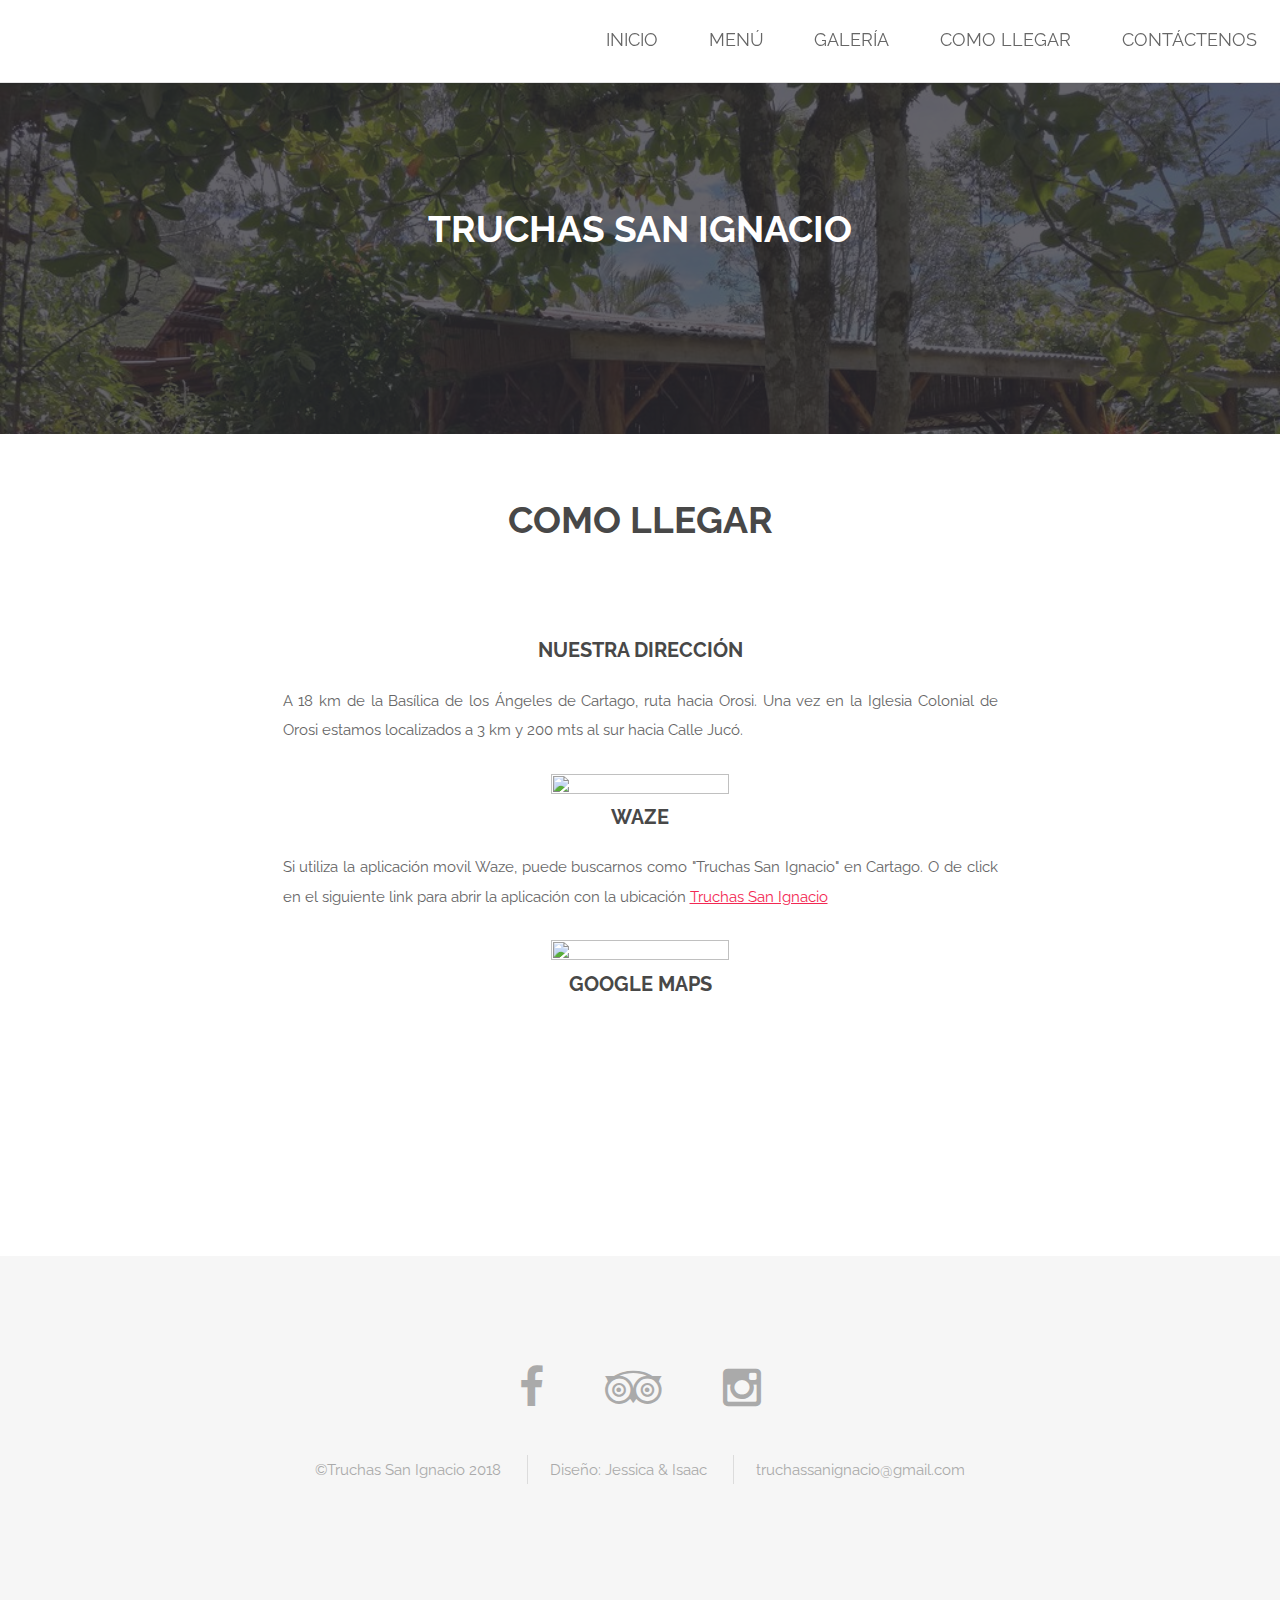
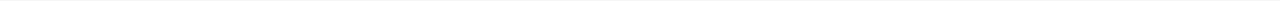
==== commit d717a358: "Update ComoLlegar.html" ====
--- a/ComoLlegar.html
+++ b/ComoLlegar.html
@@ -1,45 +1,56 @@
 <!DOCTYPE HTML>
-<!--
-	Spatial by TEMPLATED
-	templated.co @templatedco
-	Released for free under the Creative Commons Attribution 3.0 license (templated.co/license)
--->
 <html>
 	<head>
-		<title>Truchas San Ignacio - Cómo Llegar</title>
+		<title>Truchas San Ignacio - Como Llegar</title>
 		<meta charset="utf-8" />
 		<meta name="viewport" content="width=device-width, initial-scale=1" />
 		<link rel="stylesheet" href="assets/css/main.css" />
 	</head>
-	<body>
+	<body class="landing">
 
 		<!-- Header -->
 			<header id="header">
-				<h1><a href="welcome.html">Truchas San Ignacio</a></h1>
 				<nav id="nav">
 					<ul>
 						<li><a href="welcome.html">Inicio</a></li>
 						<li><a href="Menu.html">Menú</a></li>
 						<li><a href="Galeria.html">Galería</a></li>
-						<li><a href="Comollegar.html">Cómo llegar</a></li>
+						<li><a href="Comollegar.html">Como llegar</a></li>
+						<li><a href="Contacto.html">Contáctenos</a></li>
 					</ul>
 				</nav>
 			</header>
 
 			<a href="#menu" class="navPanelToggle"><span class="fa fa-bars"></span></a>
+        <!-- Banner -->
+        <section id="banner">
+            <h2>Truchas San ignacio</h2>
 
-		<!-- Main -->
+        </section>
+        
+        <!-- Main -->
 			<section id="main" class="wrapper">
-				<div class="container">
+				<div class="container 75%">
 
 					<header class="major special">
-						<h2>Cómo Llegar</h2>
-						
+						<center><h2>Como Llegar</h2></center> 
 					</header>
-
-					<a href="#" class="image fit"><img src="images/IMG2.jpg" alt="" /></a>
+					<center>
+					<h3>Nuestra Dirección</h3>
+					<p align="justify">A 18 km de la Basílica de los Ángeles de Cartago, ruta hacia Orosi. Una vez en la Iglesia Colonial de Orosi estamos localizados a 3 km y 200 mts al sur hacia Calle Jucó.</p>
 					
-
+					<img src="imagenes/iglesia.jpg" width=50% height=50% />
+				
+					<h3>Waze</h3>
+					<p align="justify">Si utiliza la aplicación movil Waze, puede buscarnos como &quot;Truchas San Ignacio&quot; en Cartago. O de click en el siguiente link para abrir la aplicación con la ubicación
+                    <a href="https://waze.com/ul/hd1sregs38">Truchas San Ignacio</a>
+                    </p>
+					<img src="imagenes/Screenshot_2014-11-03-07-41-09.png" width=50% height=50% />
+					
+					<h3>Google Maps</h3>
+					<iframe src="https://www.google.com/maps/embed?pb=!1m18!1m12!1m3!1d3931.9024312333804!2d-83.85243799999999!3d9.77432300000001!2m3!1f0!2f0!3f0!3m2!1i1024!2i768!4f13.1!3m3!1m2!1s0x8fa1214bfd30bd8d%3A0x636320421179159f!2sTruchas+San+Ignacio!5e0!3m2!1ses!2scr!4v1415581135800" width=100% height=200% frameborder="0" style="border:0"></iframe>
+					<p class=MsoNormal style='margin-bottom:14.0pt'>
+					</center>
 				</div>
 			</section>
 
@@ -49,11 +60,12 @@
 					<ul class="icons">
 						<li><a href="https://www.facebook.com/Truchassanignacioorosi/" class="icon fa-facebook"></a></li>
 						<li><a href="https://www.tripadvisor.com.mx/Restaurant_Review-g309232-d12902817-Reviews-Truchas_San_Ignacio-Orosi_Province_of_Cartago.html" class="icon fa-tripadvisor"></a></li>
-						<li><a href="https://www.instagram.com/truchas_orosi/?hl=es-la" class="icon fa-instagram"></a></li>
+						<li><a href="https://www.instagram.com/truchas_orosi_cr_/?hl=es-la" class="icon fa-instagram"></a></li>
 					</ul>
 					<ul class="copyright">
 						<li>&copy;Truchas San Ignacio 2018 </li>
-						<li>Diseño: <a href="http://templated.co">TEMPLATED</a></li>
+						<li>Diseño: Jessica & Isaac</li>
+                        <li>truchassanignacio@gmail.com</li>
 						
 					</ul>
 				</div>
@@ -66,4 +78,4 @@
 			<script src="assets/js/main.js"></script>
 
 	</body>
-</html>+</html>
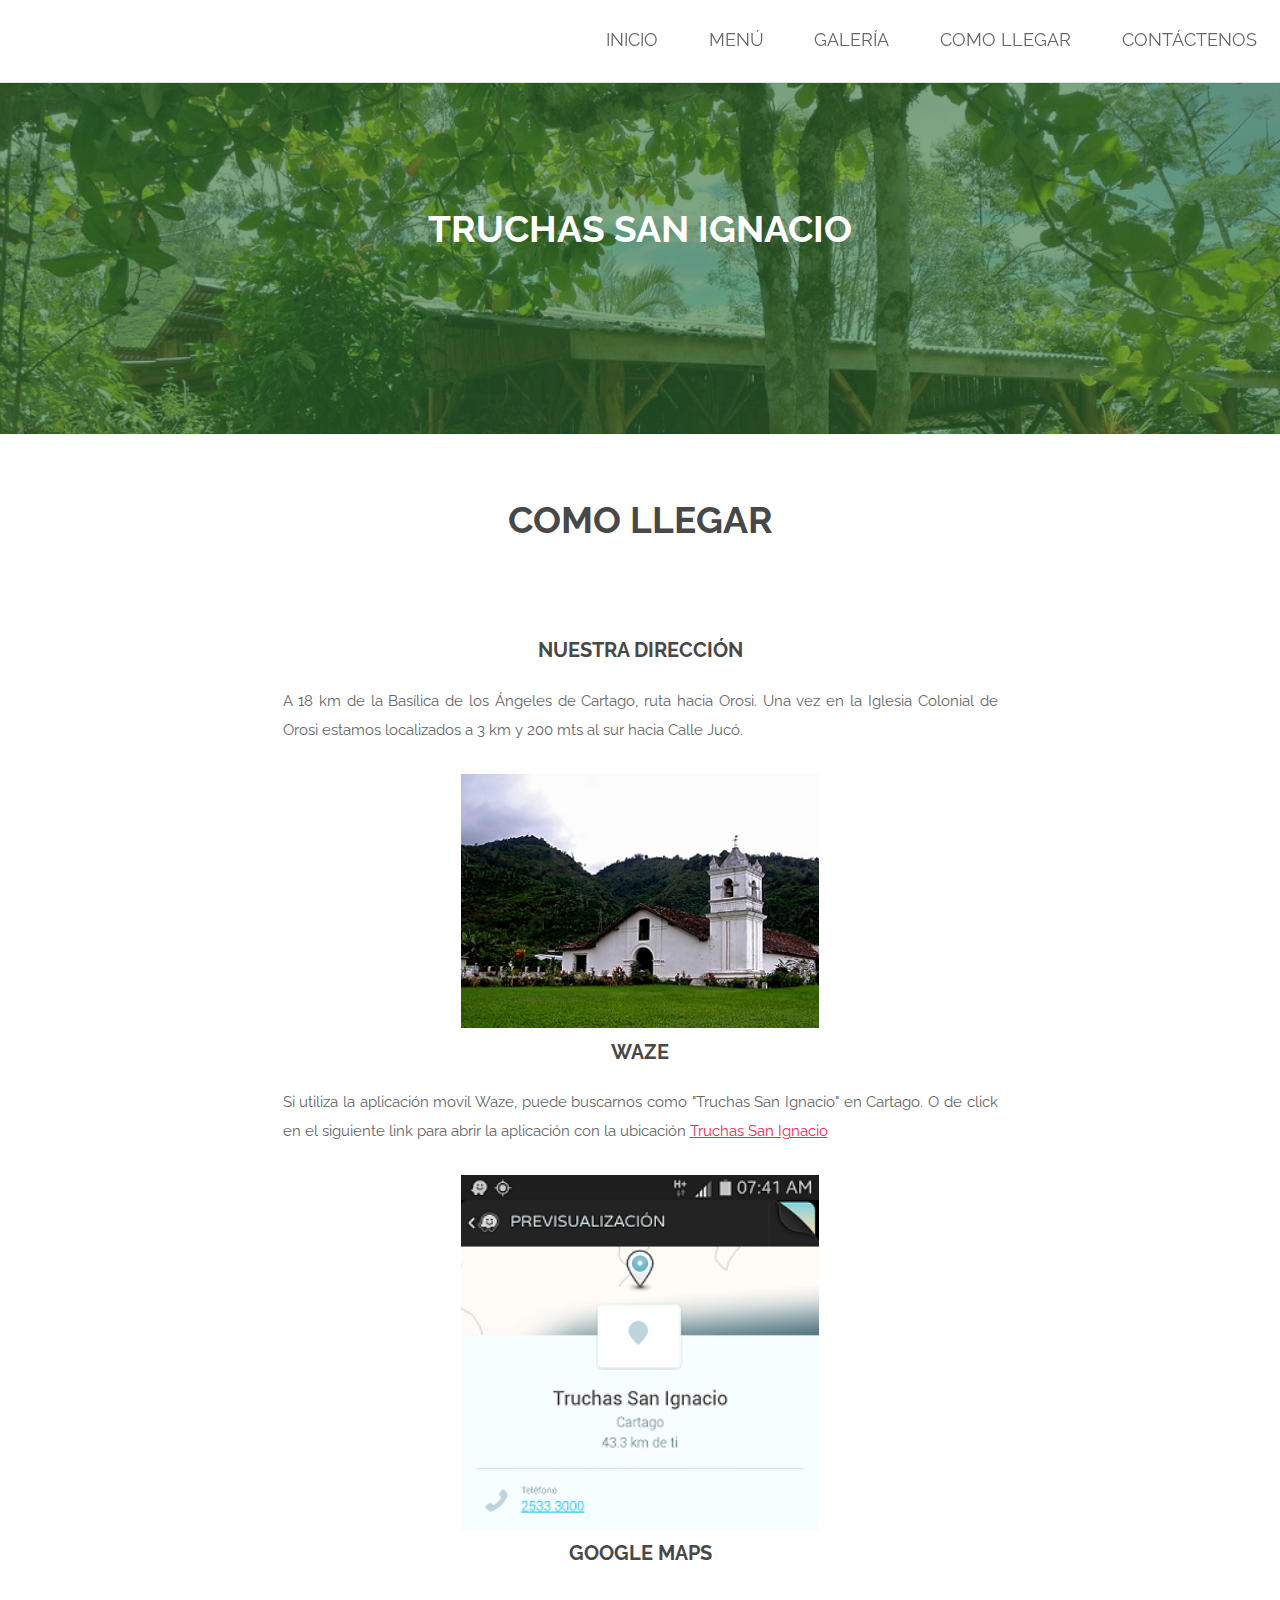
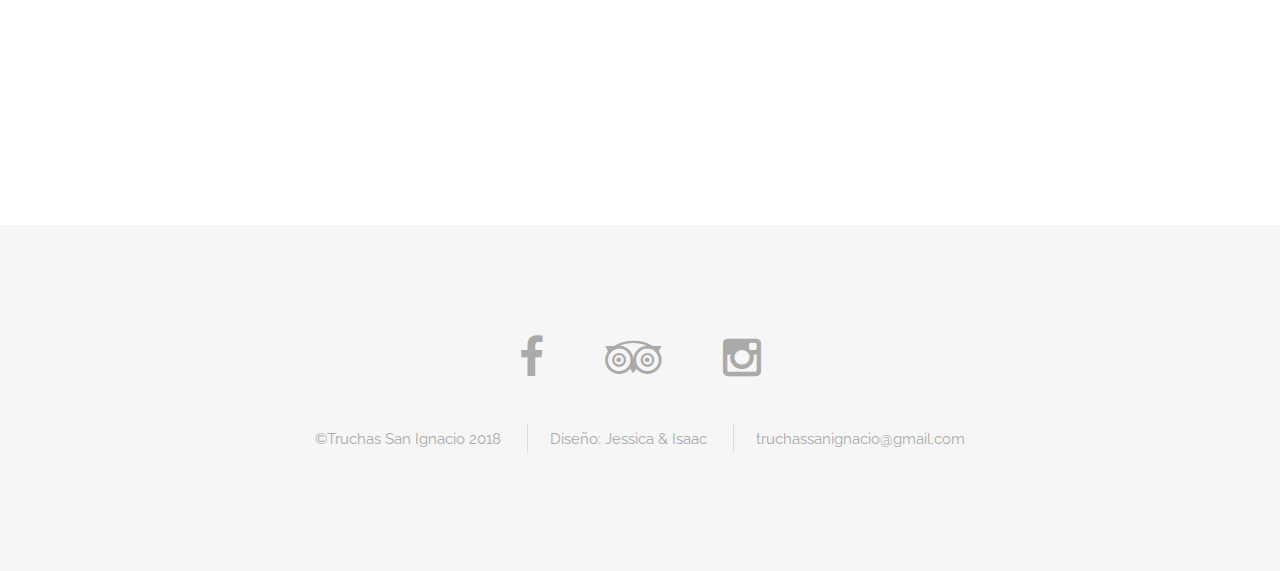
==== commit 7e26ad9c: "Update ComoLlegar.html" ====
--- a/ComoLlegar.html
+++ b/ComoLlegar.html
@@ -15,7 +15,7 @@
 						<li><a href="welcome.html">Inicio</a></li>
 						<li><a href="Menu.html">Menú</a></li>
 						<li><a href="Galeria.html">Galería</a></li>
-						<li><a href="Comollegar.html">Como llegar</a></li>
+						<li><a href="ComoLlegar.html">Como llegar</a></li>
 						<li><a href="Contacto.html">Contáctenos</a></li>
 					</ul>
 				</nav>
@@ -60,7 +60,7 @@
 					<ul class="icons">
 						<li><a href="https://www.facebook.com/Truchassanignacioorosi/" class="icon fa-facebook"></a></li>
 						<li><a href="https://www.tripadvisor.com.mx/Restaurant_Review-g309232-d12902817-Reviews-Truchas_San_Ignacio-Orosi_Province_of_Cartago.html" class="icon fa-tripadvisor"></a></li>
-						<li><a href="https://www.instagram.com/truchas_orosi_cr_/?hl=es-la" class="icon fa-instagram"></a></li>
+						<li><a href="https://www.instagram.com/truchas_orosi_cr_?igsh=MTdtYmtrbTZnb2h4YQ==" class="icon fa-instagram"></a></li>
 					</ul>
 					<ul class="copyright">
 						<li>&copy;Truchas San Ignacio 2018 </li>
--- a/assets/css/main.css
+++ b/assets/css/main.css
@@ -1,11 +1,5 @@
 @import url(font-awesome.min.css);
 @import url(https://fonts.googleapis.com/css?family=Raleway:400,700);
-
-/*
-	Spatial by TEMPLATED
-	templated.co @templatedco
-	Released for free under the Creative Commons Attribution 3.0 license (templated.co/license)
-*/
 
 /* Reset */
 
@@ -214,6 +208,23 @@
 		}
 
 	}
+
+/* Youtube Reflexive */
+.vid-container {
+    position: relative;
+    padding-bottom: 50%;
+    padding-top: 35px; height: 0; overflow: hidden;
+}
+
+.vid-container iframe,
+.vid-container object,
+.vid-container embed {
+    position: absolute;
+    top: 0;
+    left: 0;
+    width: 100%;
+    height: 100%;
+}
 
 /* Grid */
 
@@ -2735,7 +2746,7 @@
 
 		.wrapper.style3 {
 			background-attachment: fixed;
-			background-image: url("images/overlay.png"), url("../../images/banner.jpg");
+			background-image: url("../../imagenes/overlay.png"), url("../../imagenes/banner.jpg");
 			background-position: center center;
 			background-size: cover;
 		}
@@ -3090,7 +3101,7 @@
 	#banner {
 		padding: 16em 0 13em 0;
 		background-attachment: fixed;
-		background-image: url("images/overlay.png"), url("../../images/banner.jpg");
+		background-image: url("../../imagenes/overlay.png"), url("../../imagenes/banner.jpg");
 		background-position: center top;
 		background-size: cover;
 		line-height: 1.75;
